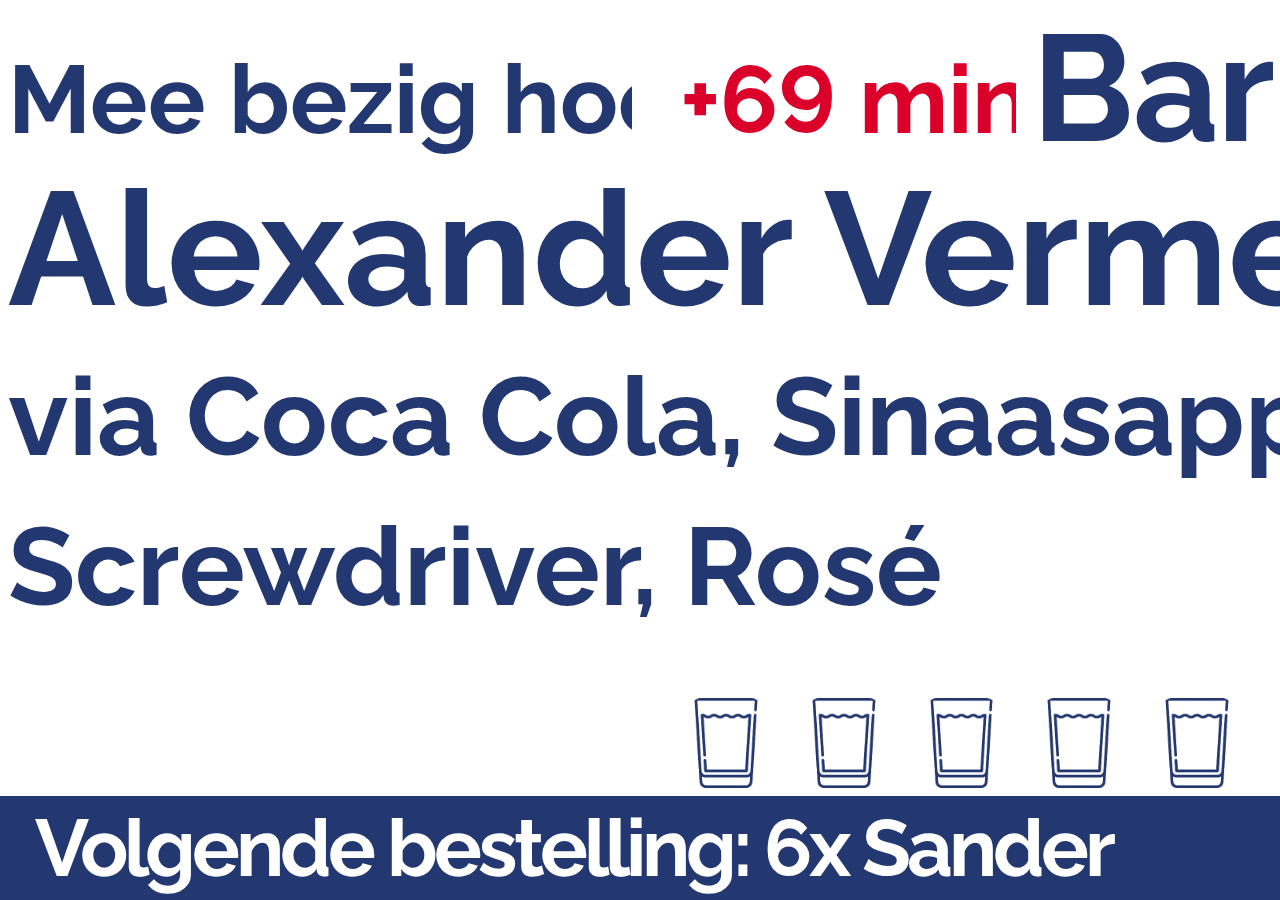
==== site/announcement_board/index.html @ 005aacd2 "Add stub file for announcement board" ====
<!DOCTYPE html>
<html lang="en">
<head>
    <meta charset="UTF-8">
    <meta name="viewport" content="width=device-width, initial-scale=1.0">
    <link rel="stylesheet" href="./styles.css">
    <link href='https://fonts.googleapis.com/css?family=Raleway' rel='stylesheet'>
    <title>Pickup Sign</title>
</head>
<body>
    <header>
        <div class="status">
            <div id="info-message" class="overflow-scroll">Mee bezig hoor</div>
            <div id="warning-message" class="overflow-scroll">+69 min</div>
        </div>
        <div class="bar-info">
            <div class="bar-name">
                Barman
            </div>
            <div class="logo">
                <img src="./ns-logo.png" alt="Bar Logo">
            </div>
        </div>
    </header>
    <main>
        <div id="name" class="overflow-scroll">
            Alexander Vermeeeuuulllleeeen
        </div>
        <div id="order-info">
            via Coca Cola, Sinaasappelsap, Screwdriver, Rosé
        </div>
        <div class="icons-wapper">
            <div id="icons">
                <img src="./0_0.png" alt="Drink Icon">
                <img src="./0_0.png" alt="Drink Icon">
                <img src="./0_0.png" alt="Drink Icon">
                <img src="./0_0.png" alt="Drink Icon">
                <img src="./0_0.png" alt="Drink Icon">
            </div>
        </div>
    </main>
    <footer>
        <div id="next-order" class="overflow-scroll">
            Volgende bestelling: 6x Sander
        </div>
    </footer>
</body>
<script>
    function switchWarningMessageVisibility() {
        let warningMessage = document.getElementById("warning-message");
        warningMessage.style.display = warningMessage.style.display === "none" ? "block" : "none";
    }

    function changeName(name) {
        let nameElement = document.getElementById("name");
        nameElement.innerHTML = name;
    }

    function changeOrderInfo(orderItems) {
        let orderInfoElement = document.getElementById("order-info");
        orderInfoElement.innerHTML = "via " + orderItems.join(", ");
    }

    function changeNextOrder(nextOrder) {
        let nextOrderElement = document.getElementById("next-order");
        nextOrderElement.innerHTML = "Volgende bestelling: " + nextOrder;
    }

    function changeStatus(status) {
        let infoMessage = document.getElementById("info-message");
        infoMessage.innerHTML = status;
    }

    function changeIcons(icons_paths) {
        let iconsContainer = document.getElementById("icons");
        iconsContainer.innerHTML = "";
        for (let i = 0; i < icons_paths.length; i++) {
            let icon = document.createElement("img");
            icon.src = icons_paths[i];
            icon.alt = "Drink Icon";
            iconsContainer.appendChild(icon);
        }
    }

    // This code makes every element with the class "overflow-scroll" automatically scroll slowly
    // when the text is too long to fit in the element.
    const scrollCooldown = 100; // How long to wait before scrolling again.
    const scrollSpeed = 50; // How often the elements iterate in scrolling.
    const scrollDistance = 2; // How much the elements scroll each iteration.

    function AutoScrollElement(element) {
        if (element.scrollLeft >= (element.scrollWidth - element.clientWidth)) {
            element.scroll(0, 0)
            element.scrollCooldown = scrollCooldown;
        }
        if (element.scrollCooldown > 0) {
            element.scrollCooldown -= 1;
        } else {
            element.scrollLeft += scrollDistance;
        }
    }

    function addAutoScroll(element) {
        element.scrollCooldown = scrollCooldown;
        element.scroller = setInterval(AutoScrollElement, scrollSpeed, element);
    }

    let overflowScrollElements = document.getElementsByClassName("overflow-scroll");
    for (let i = 0; i < overflowScrollElements.length; i++) {
        let element = overflowScrollElements[i];
        
        if (element.scrollWidth > element.clientWidth) {
            addAutoScroll(element);
        }
        
        const observer = new MutationObserver((mutations) => {
            if (element.scrollWidth > element.clientWidth) {
                addAutoScroll(element);
            }
        });

        observer.observe(element, { childList: true });

    }
</script>

</html>
---- site/announcement_board/styles.css ----
:root {
    --txt-main-color: #233771;
    --txt-contrast-color: #ffffff;
    --txt-alert-color: #DB0029;
    
    --bg-main-color: #ffffff;
    --bg-contrast-color: #233771;
}

body {
    font-family: "Raleway", sans-serif;
    font-variant-numeric: lining-nums proportional-nums;
    color: var(--txt-main-color);
    
    padding: 0;
    margin: 0;

    overflow: hidden;
    box-sizing: border-box;

    height: 100vh;
    max-height: 100vh;

    display: grid;
    grid-template-rows: min-content auto min-content;
}

header {
    width: 100%;
    height: 155px;
    display: grid;
    grid-template-columns: auto auto;
    margin: 0 0.5rem 0 0.5rem;
    box-sizing: border-box;
}

header .status {
    display: inline-flex;
    margin: auto 0 0 0;
    font-size: 6rem;
    font-weight: 700;
    line-height: normal;
    flex-shrink: 0;

    width: max-content;
}

header .status #info-message {
    margin: 0 0.5em 0 0;
    max-width: 39rem;
    max-height: 7rem;
    
}

header .status #warning-message {
    color: var(--txt-alert-color);
    font-weight: 700;
    max-width: 21rem;
    max-height: 9rem;
}

header .bar-info {
    display: grid;
    grid-template-columns: auto min-content;
    gap: 3rem;
    text-align: end;
    box-sizing: border-box;
    margin-right: 1em;
}

header .bar-info .bar-name {
    font-size: 9.375rem;
    font-weight: 700;
    letter-spacing: -0.09375rem;
    max-height: 155px;
}

header .bar-info .logo {
    height: 100%;
    display: flex;
    align-items: center;
}

.logo img {
    width: 281px;
    height: 110px;
}

main {
    display: grid;
    grid-template-rows: min-content auto min-content;
    margin: 0 0.5rem 0 0.5rem;
}

main #name {
    font-size: 10rem;
    font-weight: 700;
    overflow: hidden;
    max-width: 100%;
}

main #order-info {
    font-size: 6.875rem;
    font-weight: 700;
    line-height: 9.375rem;
    overflow: hidden;
    text-overflow: ellipsis;
    display: -webkit-box;
    -webkit-line-clamp: 3;
    -webkit-box-orient: vertical;
}

main .icons-wrapper {
    width: 100%;
    max-height: 5.625rem;
    overflow: hidden;
    box-sizing: border-box;
}

main #icons {
    width: min-content;
    display: flex;
    justify-content: space-evenly;
    margin: 0 auto 0.5em auto;
}

main #icons img {
    height: 5.625rem;
    margin: 0 1.5rem 0 1.5rem;
}

footer {
    background-color: var(--bg-contrast-color);
    color: var(--txt-contrast-color);
    font-size: 5rem;
    font-weight: 700;
    letter-spacing: -0.25rem;
    padding: 0.3rem 0 0.3rem 0;
}

footer #next-order {
    margin: 0 2.2rem 0 2.2rem;
}

.overflow-scroll {
    text-overflow: clip;
    white-space: nowrap;
    overflow: hidden;
    scroll-behavior: smooth;
}
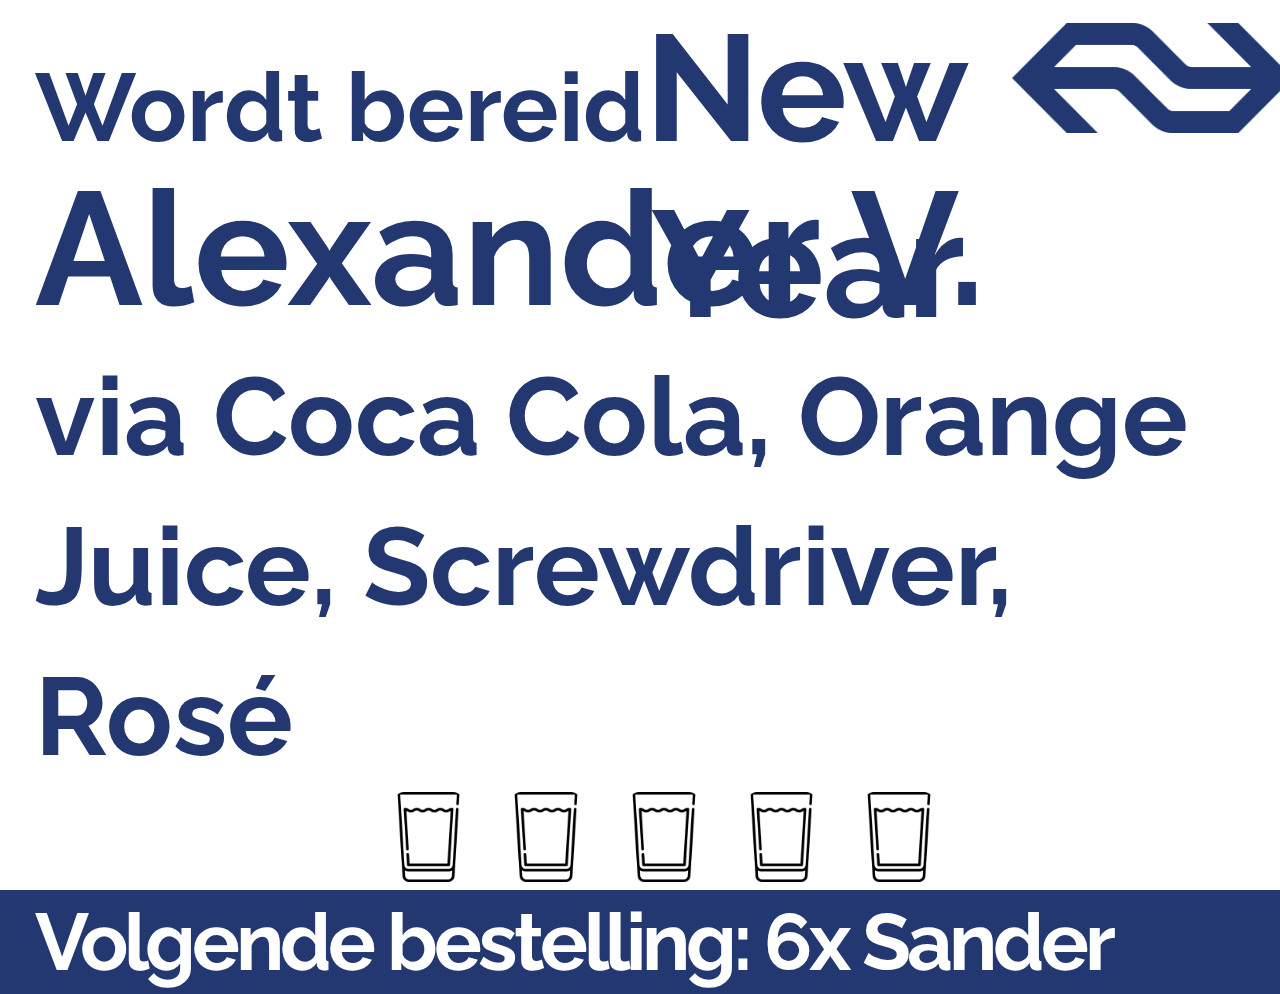
==== commit a010f825: "Complete Announcement page" ====
--- a/site/announcement_board/index.html
+++ b/site/announcement_board/index.html
@@ -10,32 +10,31 @@
 <body>
     <header>
         <div class="status">
-            <div id="info-message" class="overflow-scroll">Mee bezig hoor</div>
-            <div id="warning-message" class="overflow-scroll">+69 min</div>
+            <div id="info-message" class="overflow-scroll">Wordt bereid</div>
         </div>
         <div class="bar-info">
             <div class="bar-name">
-                Barman
+                New Year
             </div>
             <div class="logo">
-                <img src="./ns-logo.png" alt="Bar Logo">
+                <img src="../static/ns-logo.png" alt="Bar Logo">
             </div>
         </div>
     </header>
     <main>
         <div id="name" class="overflow-scroll">
-            Alexander Vermeeeuuulllleeeen
+            Alexander V.
         </div>
         <div id="order-info">
-            via Coca Cola, Sinaasappelsap, Screwdriver, Rosé
+            via Coca Cola, Orange Juice, Screwdriver, Rosé
         </div>
         <div class="icons-wapper">
             <div id="icons">
-                <img src="./0_0.png" alt="Drink Icon">
-                <img src="./0_0.png" alt="Drink Icon">
-                <img src="./0_0.png" alt="Drink Icon">
-                <img src="./0_0.png" alt="Drink Icon">
-                <img src="./0_0.png" alt="Drink Icon">
+                <img src="../static/0_0.png" alt="Drink Icon" onclick="changeStatus('Wordt bereid', false)">
+                <img src="../static/0_0.png" alt="Drink Icon" onclick="changeStatus('Klaar voor vertrek', true)">
+                <img src="../static/0_0.png" alt="Drink Icon" onclick="changeStatus('Geen bestellingen', false)">
+                <img src="../static/0_0.png" alt="Drink Icon" onclick="changeStatus('Aanrijding', true)">
+                <img src="../static/0_0.png" alt="Drink Icon">
             </div>
         </div>
     </main>
@@ -66,9 +65,18 @@
         nextOrderElement.innerHTML = "Volgende bestelling: " + nextOrder;
     }
 
-    function changeStatus(status) {
+    function changeStatus(status, backgroundChange) {
         let infoMessage = document.getElementById("info-message");
         infoMessage.innerHTML = status;
+        if (backgroundChange) {
+            // Make the background brrr
+            document.getElementsByTagName("header")[0].style.animation = "flash 1s infinite";
+            document.getElementsByClassName("logo")[0].style.animation = "flashImg 1s infinite";
+        } else {
+            // Reset the cool animation
+            document.getElementsByTagName("header")[0].style.animation = "none";
+            document.getElementsByClassName("logo")[0].style.animation = "none";
+        }
     }
 
     function changeIcons(icons_paths) {
--- a/site/announcement_board/styles.css
+++ b/site/announcement_board/styles.css
@@ -1,8 +1,10 @@
+@import url('https://fonts.googleapis.com/css2?family=Raleway:wght@400;500;600;700&display=swap');
+
 :root {
     --txt-main-color: #233771;
     --txt-contrast-color: #ffffff;
     --txt-alert-color: #DB0029;
-    
+
     --bg-main-color: #ffffff;
     --bg-contrast-color: #233771;
 }
@@ -11,7 +13,7 @@
     font-family: "Raleway", sans-serif;
     font-variant-numeric: lining-nums proportional-nums;
     color: var(--txt-main-color);
-    
+
     padding: 0;
     margin: 0;
 
@@ -26,12 +28,12 @@
 }
 
 header {
-    width: 100%;
     height: 155px;
-    display: grid;
-    grid-template-columns: auto auto;
-    margin: 0 0.5rem 0 0.5rem;
+    display: flex;
+    padding: 0 2.2rem 0 2.2rem;
     box-sizing: border-box;
+    justify-content: space-between;
+
 }
 
 header .status {
@@ -39,33 +41,18 @@
     margin: auto 0 0 0;
     font-size: 6rem;
     font-weight: 700;
-    line-height: normal;
+    line-height: 6rem;
     flex-shrink: 0;
 
     width: max-content;
 }
 
-header .status #info-message {
-    margin: 0 0.5em 0 0;
-    max-width: 39rem;
-    max-height: 7rem;
-    
-}
-
-header .status #warning-message {
-    color: var(--txt-alert-color);
-    font-weight: 700;
-    max-width: 21rem;
-    max-height: 9rem;
-}
 
 header .bar-info {
-    display: grid;
-    grid-template-columns: auto min-content;
+    display: flex;
     gap: 3rem;
     text-align: end;
     box-sizing: border-box;
-    margin-right: 1em;
 }
 
 header .bar-info .bar-name {
@@ -86,10 +73,48 @@
     height: 110px;
 }
 
+@keyframes flash {
+
+    0%,
+    49% {
+        background: var(--bg-contrast-color);
+        color: var(--bg-main-color);
+    }
+
+    50%,
+    99% {
+        background: var(--bg-main-color);
+        color: var(--bg-contrast-color);
+    }
+
+    100% {
+        background: var(--bg-contrast-color);
+        color: var(--bg-main-color);
+    }
+}
+
+@keyframes flashImg {
+
+    0%,
+    49% {
+        filter: brightness(0) invert(1) grayscale(1);
+    }
+
+    50%,
+    99% {
+        filter: brightness(1) invert(0) grayscale(0);
+    }
+
+    100% {
+        filter: brightness(0) invert(1) grayscale(1);
+    }
+}
+
+
 main {
     display: grid;
     grid-template-rows: min-content auto min-content;
-    margin: 0 0.5rem 0 0.5rem;
+    margin: 0 2.2rem 0 2.2rem;
 }
 
 main #name {
@@ -142,9 +167,9 @@
     margin: 0 2.2rem 0 2.2rem;
 }
 
-.overflow-scroll {
+/* .overflow-scroll {
     text-overflow: clip;
     white-space: nowrap;
     overflow: hidden;
     scroll-behavior: smooth;
-}+} */